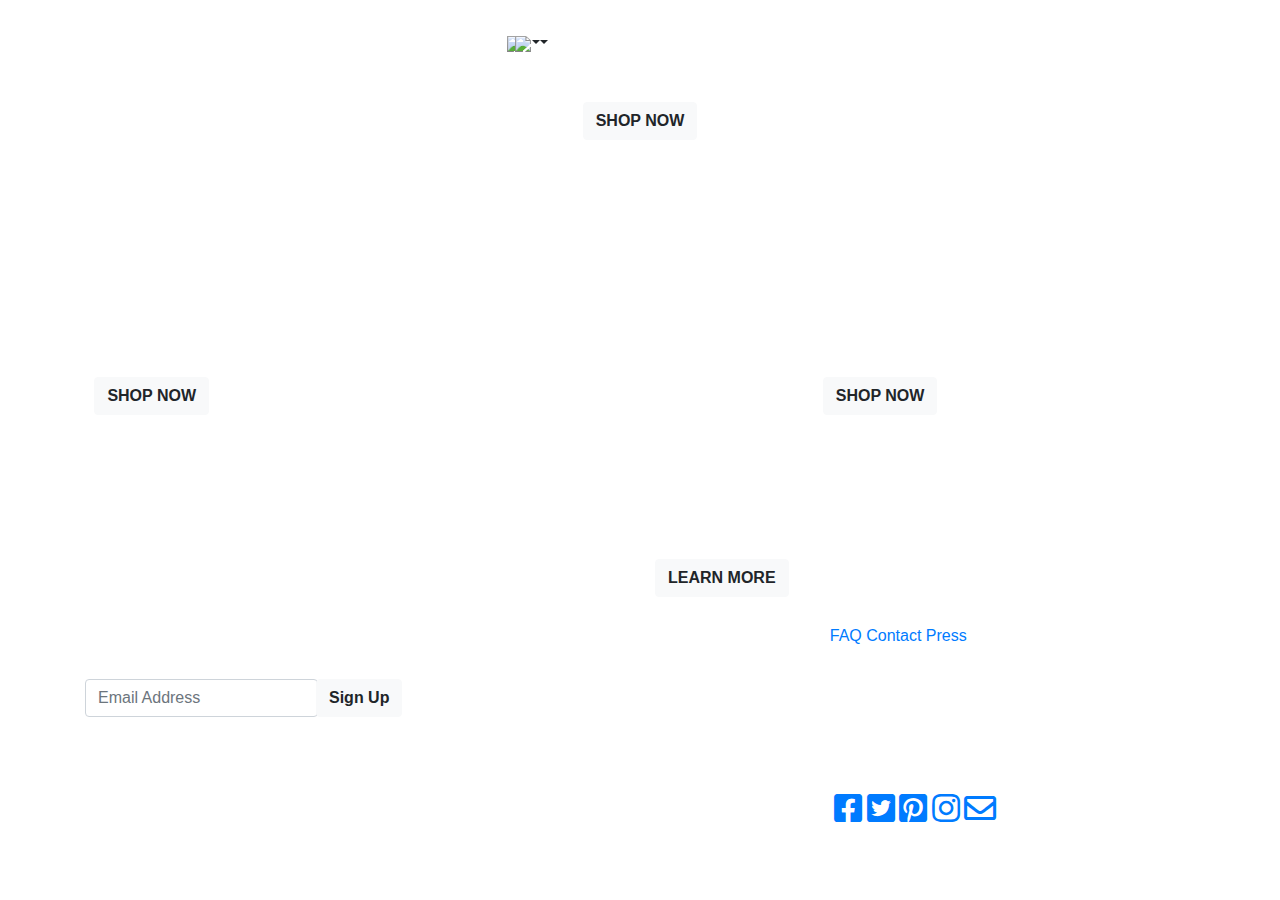
==== index.html @ 6a6752fd "More fixes" ====
<!DOCTYPE html>
<html lang="en">

<head>
  <meta charset="UTF-8">
  <meta name="viewport" content="width=device-width, initial-scale=1.0">
  <meta http-equiv="X-UA-Compatible" content="ie=edge">
  <title>Document</title>
  <link rel="stylesheet" href="https://stackpath.bootstrapcdn.com/bootstrap/4.4.1/css/bootstrap.min.css"
    integrity="sha384-Vkoo8x4CGsO3+Hhxv8T/Q5PaXtkKtu6ug5TOeNV6gBiFeWPGFN9MuhOf23Q9Ifjh" crossorigin="anonymous">
  <script src="https://code.jquery.com/jquery-3.3.1.slim.min.js"
    integrity="sha384-q8i/X+965DzO0rT7abK41JStQIAqVgRVzpbzo5smXKp4YfRvH+8abtTE1Pi6jizo"
    crossorigin="anonymous"></script>
  <script src="https://cdnjs.cloudflare.com/ajax/libs/popper.js/1.14.3/umd/popper.min.js"
    integrity="sha384-ZMP7rVo3mIykV+2+9J3UJ46jBk0WLaUAdn689aCwoqbBJiSnjAK/l8WvCWPIPm49"
    crossorigin="anonymous"></script>
  <script src="https://stackpath.bootstrapcdn.com/bootstrap/4.1.3/js/bootstrap.min.js"
    integrity="sha384-ChfqqxuZUCnJSK3+MXmPNIyE6ZbWh2IMqE241rYiqJxyMiZ6OW/JmZQ5stwEULTy"
    crossorigin="anonymous"></script>
  <link rel="stylesheet" href="burak/css/style.css">
  <link rel="stylesheet" href="burak/css/smart.css">
  <link href="https://fonts.googleapis.com/css?family=Libre+Barcode+39|Wallpoet&display=swap" rel="stylesheet">
  <link rel="stylesheet" href="https://pro.fontawesome.com/releases/v5.11.2/css/all.css">
</head>

<body>
  <header>
    <div id="head">
      <nav class="navbar navbar-expand-sm fixed-top navbar-dark p-4">
        <a id="abbu-ka" class="navbar-brand font-weight-bold ml-4" href="#"><img id="logo" width="50%"
            src="./burak/img/logo.png" alt=""></a>
        <button style="margin-top: 0;" class="navbar-toggler d-lg-none" type="button" data-toggle="collapse"
          data-target="#collapsibleNavId" aria-controls="collapsibleNavId" aria-expanded="false"
          aria-label="Toggle navigation">
          <span class="navbar-toggler-icon"></span>
        </button>
        <div class="collapse navbar-collapse" id="collapsibleNavId">
          <ul id="navUl" class="navbar-nav mt-lg-0">
            <li class="nav-item dropdown">
              <a class="noArrow nav-link homeText" href="#" id="dropdownId" aria-haspopup="true"
                aria-expanded="false">HOME</a>

            </li>
            <li class="nav-item">
              <a id="ourStorynav" class="noArrow homeText nav-link dropdown-toggle" href="adlogi/story.html" id="dropdownId"
                data-toggle="dropdown" aria-haspopup="true" aria-expanded="false">OUR STORY</a>
            </li>
            <li class="nav-item">
              <a class="nav-link homeText" href="adlogi/bennu.html">BENNU <span class="sr-only">(current)</span></a>
            </li>
            <li class="nav-item">
              <a class="nav-link homeText" id="productText" href="loubana/product.html">PRODUCTS <span class="sr-only">(current)</span></a>
            </li>
            <li class="nav-item">
              <a class="nav-link homeText" href="./login/index.html">LOGIN</a>
            </li>
            <li class="nav-item" style="width: 1.5%;">
              <div class="dropdown">
                      <button class="btn btn-default dropdown-toggle" type="button" id="menu1" data-toggle="dropdown">
                       <img id="searchB" width="450%" src="burak/img/output-onlinepngtools (1).png">
                         <span class="caret"></span>
                      </button>
                      <ul class="dropdown-menu bar" role="menu" aria-labelledby="menu1">
                        <li role="presentation"><p id="searchText" class="text-dark display-4">Search</p>
                            <a role="menuitem" tabindex="-1" href="./contact/index.html"><form class="form-inline my-2 my-lg-0">
                                 <div id="searchDiv">

                                
                          <input id="searchForm" class="form-control mr-sm-2" type="text" placeholder="Search">
                              <button id="searchButton" class="btn btn-outline-secondary bg-secondary my-2 my-sm-0 text-dark font-weight-bold" type="submit">Search</button>
                           </div></form></a></li>
                        </ul>
                    </div>
        </li>
            <li class="nav-item" style="width: 1.5%;">
              <div class="dropdown">
                <button class="btn btn-default dropdown-toggle" type="button" id="menu2" data-toggle="dropdown">
                  <img width="450%" src="./burak/img/output-onlinepngtools.jpg">
                </button>
                <ul class="dropdown-menu bar" role="menu" aria-labelledby="menu1"
                  style="margin-top: 0px; border-top-width: 0px;">
                  <div id="cartMenu">
                    <p id="cartText">CART</p>
                    <p id="numProducts">0 products in your cart</p>
                    <div id="special">
                      <div class="form-group">
                        <label for=""></label>
                        <textarea style="background-color: gainsboro;" placeholder="Special instructions for seller."
                          style="height: 100%;" class="form-control" name="" id=""
                          rows="10">Special instructions, notes, or shipping account information.</textarea>
                      </div>
                    </div>

                    <p>Total: <span id="dolars">$0.00</span> </p>
                    <p id="shipping">Shipping & taxes calculated at checkout</p>
                  </div>
                  <button type="button" class="cartButton btn btn-dark">EDIT CART</button>
                  <button type="button" class="cartButton btn btn-warning">CHECKOUT</button>
                </ul>
              </div>
            </li>
          </ul>

        </div>
      </nav>
    </div>
    <section class="masthead">
      <div class="container text-center h-100">
        <div class="col-md-12">
          <h2 id="join-b" class="text-white font-weight-lighter ">JOIN US FOR</h2>
          <h1 id="eternal-b" class="text-white font-weight-bold ">ETERNAL&nbsp;JOURNEY</h1>
          <button type="button" class="btn btn-light font-weight-bold shop-btn-head">SHOP NOW</button>
        </div>
      </div>
    </section>
  </header>
  <!-- <h1 id="join" class="text-white text-center">JOIN US FOR <br> <span id="eternal"> ETERNAL JOURNEY</span><br><button type="button" class="btn pl-4 pr-4 btn-secondary">SHOP NOW</button></h1> -->

  <div class="sticky-top hidden-spacer"> </div>
  <main id="home-main-b">

    <section id="our-mission">
      <div class="">
        <div class="row">
          <div id="mis-tex" class="col-md-6 mis-tex-smart mis-tex-desk">
            <h1 class="text-white font-weight-bold">OUR MISSION</h1>
            <p class="text-white">Every person has right to be immortal. Since Bennu was discovered
              with speciality of renew body cells,
              Abbuloka, has mission to brings Bennu rocks to the world.
            </p>
          </div>
          <div class="col-md-6">
            <img class="img-fluid mis-img" src="./burak/img/22bennuasteroid.jpg" alt="">
          </div>
        </div>
      </div>
    </section>

    <!--------------Raw / Processed-------------->

    <section id="raw-process">
      <div class="px-0 mx-0">
        <div class="row ">
          <div class="col-md-6 ">
            <div class="row" id="box-search">
              <div class="block-smart-b left_bar thumbnail text-center" aria-haspopup="true">
                <img id="raw-img" class="img-fluid " src="./burak/img/22032019_bennu1.jpg" alt="">
                <div id="raw-col-b" class="center-text-smart caption center-text-desk caption-desk caption-rev">
                  <h1 class="text-white font-weight-bold">RAW</h1>
                  <h4 class="text-white font-weight-bold font-italic">Untouced pieces
                    from Benno</h4>
                  <button type="button" class="btn btn-light font-weight-bold shop-btn-smart shop-btn-desk">SHOP
                    NOW</button>
                </div>
              </div>
            </div>
          </div>

          <div class="col-md-6 ">
            <div class="row" id="box-search">
              <div class="block-smart-b left_bar thumbnail text-center" aria-haspopup="true">
                <img id="processed-img" class="img-fluid" src="./burak/img/22HTB1NQEcKVXXXXXIXXXXq6xXFXXXz.jpg" alt="">
                <div id="process-col-b" class="center-text-smart caption-p  caption-p-desk caption-rev">
                  <h1 class="text-white font-weight-bold">PROCESSED</h1>
                  <h4 class="text-white font-weight-bold font-italic">Carefully
                    processed by craftsmen for you.</h4>
                  <button type="button" class="btn btn-light font-weight-bold shop-btn-smart shop-btn-desk">SHOP
                    NOW</button>
                </div>
              </div>
            </div>
          </div>
        </div>
      </div>

    </section>

    <!--------------Our Story-------------->

    <section id="our-story">
      <div class="">

        <div class="row">
          <div class="row">
            <div class="col-md-6 block-smart-b">
              <img class=" sto-img-smart sto-img img-fluid" src="./burak/img/22gettyimages-523367172-1568809023.jpg" alt="">
            </div>
            <div id="sto-tex" class="col-md-6 block-smart-b sto-tex-smart sto-tex-desk">
              <h1 class="text-white font-weight-bold">OUR STORY</h1>
              <p class="text-white">There is a mysterious carbonaceous asteroid in the Apollo group
                discovered by the LINEAR Project on 11 September 1999. It is named after the Bennu, the ancient Egyptian
                mythological bird associated with the Sun, creation, and rebirth.
              </p>
              <button type="button" class="btn btn-light font-weight-bold shop-btn-smart shop-btn-desk">LEARN
                MORE</button>
            </div>
          </div>
        </div>
    </section>
  </main>
  <!--------------Footer-------------->

  <footer>
    <div class="container ">
      <div class="row">
        <div class="col-lg-6 footer-left" style="margin-left: 0;">
          <h3 class="text-white font-weight-bold">Subscribe To Our
            Newsletter</h3>
          <p class="text-white">Stay up to date with our latest offers!</p>
          <form>
            <div class="form-row align-items-center">
              <div class="col-auto newsletter-smart-align">
                <input id="newsletter-input" type="text" class="form-control " id="inlineFormInput"
                  placeholder="Email Address">
              </div>
              <div class="col-auto newsletter-smart-align">
                <button style="margin-left: -12px;" id="signup-btn-smart" type="submit" class="btn btn-light font-weight-bold">Sign Up</button>
              </div>
            </div>
          </form>
          <p class="text-white footer-desk-question">Questions? Please write us at:
            info@abbuloka.com</p>
          
        </div>
        <div class="col-lg-6 footer-smart-align footer-right" style="padding-left: 140px;">
          <div class="info-text">
            <h6 class="text-white font-weight-bold">INFO</h6>
            <ul class="footer-r-a" style="padding-left: 12%;">
              <a href="#">
                <li class="d-inline-block">FAQ</li>
              </a>
              <a href="contact/index.html">
                <li class="d-inline-block">Contact</li>
              </a>
              <a href="#">
                <li class="d-inline-block">Press</li>
              </a>
            </ul>
          </div>
          </div>
          <div class="container">
            <div class="row">
              <div class="col-md-6">
                <h6 id="copyright" class="text-white">Copyright © 2020, ABBULOKA</h6>
              </div>
              <div id="soc-med" class="col-md-6" style="padding-left: 145px">
                  <h6 class="text-white font-weight-bold" style="margin-top: 2%;">STAY IN TOUCH</h6>
                  <ul class="footer-r-a" style="padding-left: 12%;">
                    <a href="https://www.facebook.com/">
                      <li class="d-inline-block"><i class="fab fa-facebook-square fa-2x"></i></li>
                    </a>
                    <a href="https://twitter.com/">
                      <li class="d-inline-block"><i class="fab fa-twitter-square fa-2x"></i></li>
                    </a>
                    <a href="https://tr.pinterest.com/">
                      <li class="d-inline-block"><i class="fab fa-pinterest-square fa-2x"></i></li>
                    </a>
                    <a href="https://www.instagram.com/">
                      <li class="d-inline-block"><i class="fab fa-instagram fa-2x"></i></li>
                    </a>
                    <a href="https://www.linkedin.com/feed/">
                      <li class="d-inline-block"><i class="far fa-envelope fa-2x"></i></li>
                    </a>
                  </ul>
              </div>
              
            </div>
          </div>
          
        </div>
      </div>
    </div>
  </footer>
</body>

</html>
</body>

</html>
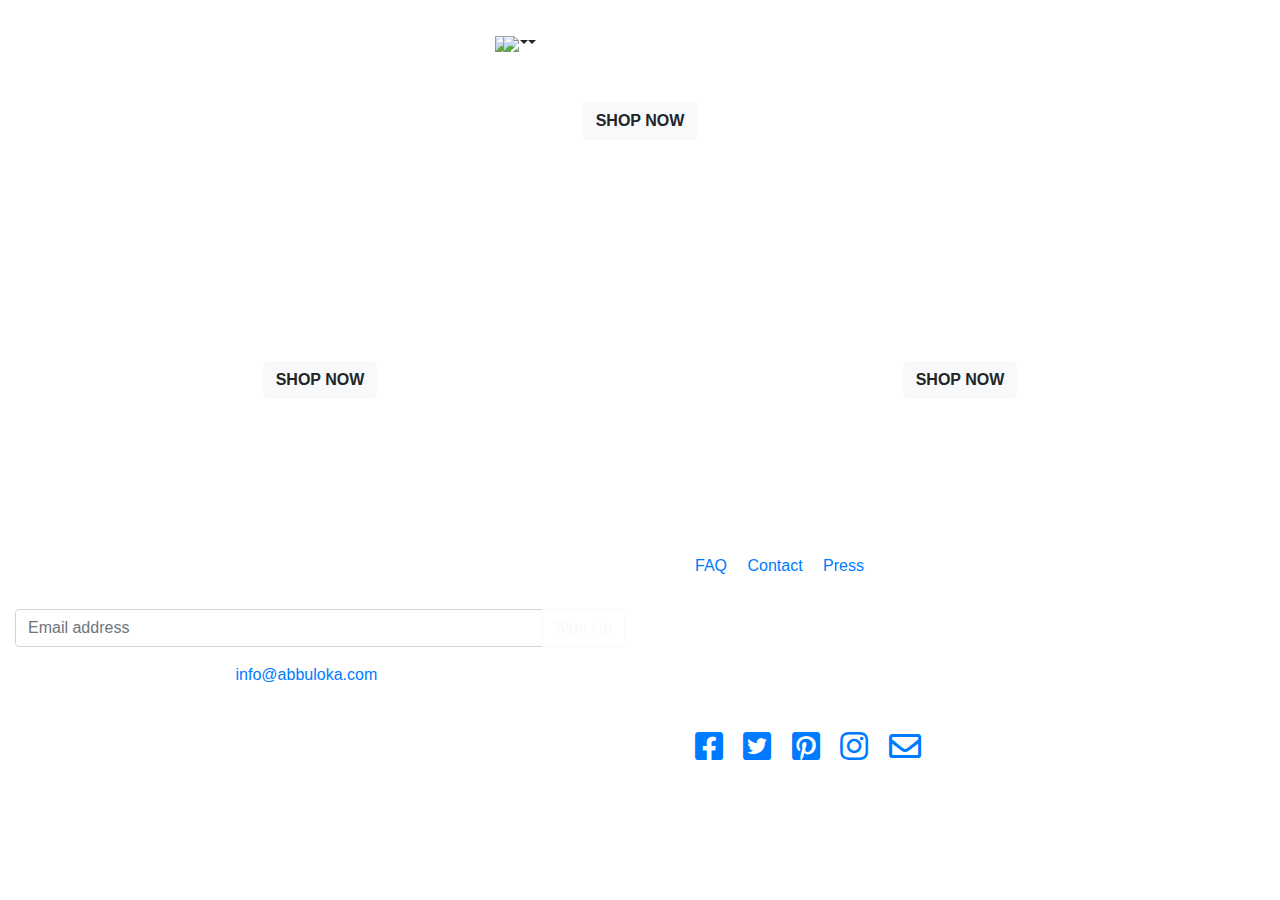
==== commit 8b458cd7: "Merge branch 'master' of github.com:bsurmen/abbulokapremium" ====
--- a/index.html
+++ b/index.html
@@ -5,7 +5,7 @@
   <meta charset="UTF-8">
   <meta name="viewport" content="width=device-width, initial-scale=1.0">
   <meta http-equiv="X-UA-Compatible" content="ie=edge">
-  <title>Document</title>
+  <title>Abbuloka | Home</title>
   <link rel="stylesheet" href="https://stackpath.bootstrapcdn.com/bootstrap/4.4.1/css/bootstrap.min.css"
     integrity="sha384-Vkoo8x4CGsO3+Hhxv8T/Q5PaXtkKtu6ug5TOeNV6gBiFeWPGFN9MuhOf23Q9Ifjh" crossorigin="anonymous">
   <script src="https://code.jquery.com/jquery-3.3.1.slim.min.js"
@@ -17,120 +17,127 @@
   <script src="https://stackpath.bootstrapcdn.com/bootstrap/4.1.3/js/bootstrap.min.js"
     integrity="sha384-ChfqqxuZUCnJSK3+MXmPNIyE6ZbWh2IMqE241rYiqJxyMiZ6OW/JmZQ5stwEULTy"
     crossorigin="anonymous"></script>
-  <link rel="stylesheet" href="burak/css/style.css">
-  <link rel="stylesheet" href="burak/css/smart.css">
+  <link rel="stylesheet" href="css/index.css">
   <link href="https://fonts.googleapis.com/css?family=Libre+Barcode+39|Wallpoet&display=swap" rel="stylesheet">
   <link rel="stylesheet" href="https://pro.fontawesome.com/releases/v5.11.2/css/all.css">
 </head>
 
 <body>
   <header>
-    <div id="head">
-      <nav class="navbar navbar-expand-sm fixed-top navbar-dark p-4">
-        <a id="abbu-ka" class="navbar-brand font-weight-bold ml-4" href="#"><img id="logo" width="50%"
-            src="./burak/img/logo.png" alt=""></a>
-        <button style="margin-top: 0;" class="navbar-toggler d-lg-none" type="button" data-toggle="collapse"
-          data-target="#collapsibleNavId" aria-controls="collapsibleNavId" aria-expanded="false"
-          aria-label="Toggle navigation">
-          <span class="navbar-toggler-icon"></span>
-        </button>
-        <div class="collapse navbar-collapse" id="collapsibleNavId">
-          <ul id="navUl" class="navbar-nav mt-lg-0">
-            <li class="nav-item dropdown">
-              <a class="noArrow nav-link homeText" href="#" id="dropdownId" aria-haspopup="true"
-                aria-expanded="false">HOME</a>
-
-            </li>
-            <li class="nav-item">
-              <a id="ourStorynav" class="noArrow homeText nav-link dropdown-toggle" href="adlogi/story.html" id="dropdownId"
-                data-toggle="dropdown" aria-haspopup="true" aria-expanded="false">OUR STORY</a>
-            </li>
-            <li class="nav-item">
-              <a class="nav-link homeText" href="adlogi/bennu.html">BENNU <span class="sr-only">(current)</span></a>
-            </li>
-            <li class="nav-item">
-              <a class="nav-link homeText" id="productText" href="loubana/product.html">PRODUCTS <span class="sr-only">(current)</span></a>
-            </li>
-            <li class="nav-item">
-              <a class="nav-link homeText" href="./login/index.html">LOGIN</a>
-            </li>
-            <li class="nav-item" style="width: 1.5%;">
-              <div class="dropdown">
-                      <button class="btn btn-default dropdown-toggle" type="button" id="menu1" data-toggle="dropdown">
-                       <img id="searchB" width="450%" src="burak/img/output-onlinepngtools (1).png">
-                         <span class="caret"></span>
-                      </button>
-                      <ul class="dropdown-menu bar" role="menu" aria-labelledby="menu1">
-                        <li role="presentation"><p id="searchText" class="text-dark display-4">Search</p>
-                            <a role="menuitem" tabindex="-1" href="./contact/index.html"><form class="form-inline my-2 my-lg-0">
-                                 <div id="searchDiv">
-
-                                
-                          <input id="searchForm" class="form-control mr-sm-2" type="text" placeholder="Search">
-                              <button id="searchButton" class="btn btn-outline-secondary bg-secondary my-2 my-sm-0 text-dark font-weight-bold" type="submit">Search</button>
-                           </div></form></a></li>
-                        </ul>
-                    </div>
-        </li>
-            <li class="nav-item" style="width: 1.5%;">
-              <div class="dropdown">
-                <button class="btn btn-default dropdown-toggle" type="button" id="menu2" data-toggle="dropdown">
-                  <img width="450%" src="./burak/img/output-onlinepngtools.jpg">
-                </button>
-                <ul class="dropdown-menu bar" role="menu" aria-labelledby="menu1"
-                  style="margin-top: 0px; border-top-width: 0px;">
-                  <div id="cartMenu">
-                    <p id="cartText">CART</p>
-                    <p id="numProducts">0 products in your cart</p>
-                    <div id="special">
-                      <div class="form-group">
-                        <label for=""></label>
-                        <textarea style="background-color: gainsboro;" placeholder="Special instructions for seller."
-                          style="height: 100%;" class="form-control" name="" id=""
-                          rows="10">Special instructions, notes, or shipping account information.</textarea>
+    <div class="bg-img">
+      <div id="head">
+        <nav id="nav-head">
+          <div class="navbar navbar-expand-lg fixed-top  navbar-dark p-4">
+            <a id="abbu-ka" class="navbar-brand font-weight-bold ml-4" href="index.html"><img id="logo" width="50%"
+                src="img/logo_index.png" alt=""></a>
+            <button style="margin-top: 0;" class="navbar-toggler d-lg-none" type="button" data-toggle="collapse"
+              data-target="#collapsibleNavId" aria-controls="collapsibleNavId" aria-expanded="false"
+              aria-label="Toggle navigation">
+              <span class="navbar-toggler-icon"></span>
+            </button>
+            <div class="collapse navbar-collapse" id="collapsibleNavId">
+              <ul id="navUl" class="navbar-nav mt-lg-0">
+                <li class="nav-item dropdown">
+                  <a class="noArrow nav-link homeText" href="index.html" id="dropdownId" aria-haspopup="true"
+                    aria-expanded="false">HOME</a>
+                </li>
+                <li class="nav-item">
+                  <a class="nav-link homeText" href="story.html">OUR STORY <span class="sr-only">(current)</span></a>
+                </li>
+                <li class="nav-item">
+                  <a class="nav-link homeText" href="bennu.html">BENNU <span class="sr-only">(current)</span></a>
+                </li>
+                <li class="nav-item">
+                  <a class="nav-link homeText" id="productText" href="product.html">PRODUCTS <span
+                      class="sr-only">(current)</span></a>
+                </li>
+                <li class="nav-item">
+                  <a class="nav-link homeText" href="./login/index.html">LOGIN</a>
+                </li>
+                <li class="nav-item" style="width: 1.5%;">
+                  <div class="dropdown">
+                    <button class="btn btn-default dropdown-toggle" type="button" id="menu1" data-toggle="dropdown">
+                      <img id="searchB" width="450%" src="img/search_icon.png">
+                      <span class="caret"></span>
+                    </button>
+                    <ul class="dropdown-menu bar" role="menu" aria-labelledby="menu1">
+                      <li role="presentation">
+                        <p id="searchText" class="text-dark display-4">Search</p>
+                        <a role="menuitem" tabindex="-1" href="./contact/index.html">
+                          <form class="form-inline my-2 my-lg-0">
+                            <div id="searchDiv">
+
+
+                              <input id="searchForm" class="form-control mr-sm-2" type="text" placeholder="Search">
+                              <button id="searchButton"
+                                class="btn btn-outline-secondary bg-secondary my-2 my-sm-0 text-dark font-weight-bold"
+                                type="submit">Search</button>
+                            </div>
+                          </form>
+                        </a>
+                      </li>
+                    </ul>
+                  </div>
+                </li>
+                <li class="nav-item" style="width: 1.5%;">
+                  <div class="dropdown">
+                    <button class="btn btn-default dropdown-toggle" type="button" id="menu2" data-toggle="dropdown">
+                      <img width="450%" src="img/shopping_icon.jpg">
+                    </button>
+                    <ul class="dropdown-menu bar" role="menu" aria-labelledby="menu1"
+                      style="margin-top: 0px; border-top-width: 0px;">
+                      <div id="cartMenu">
+                        <p id="cartText">CART</p>
+                        <p id="numProducts">0 products in your cart</p>
+                        <div id="special">
+                          <div class="form-group">
+                            <label for=""></label>
+                            <textarea style="background-color: gainsboro;"
+                              placeholder="Special instructions for seller." style="height: 100%;" class="form-control"
+                              name="" id=""
+                              rows="10">Special instructions, notes, or shipping account information.</textarea>
+                          </div>
+                        </div>
+
+                        <p>Total: <span id="dolars">$0.00</span> </p>
+                        <p id="shipping">Shipping & taxes calculated at checkout</p>
                       </div>
-                    </div>
-
-                    <p>Total: <span id="dolars">$0.00</span> </p>
-                    <p id="shipping">Shipping & taxes calculated at checkout</p>
+                      <button type="button" class="cartButton btn btn-dark">EDIT CART</button>
+                      <button type="button" class="cartButton btn btn-warning">CHECKOUT</button>
+                    </ul>
                   </div>
-                  <button type="button" class="cartButton btn btn-dark">EDIT CART</button>
-                  <button type="button" class="cartButton btn btn-warning">CHECKOUT</button>
-                </ul>
-              </div>
-            </li>
-          </ul>
-
-        </div>
-      </nav>
-    </div>
-    <section class="masthead">
-      <div class="container text-center h-100">
-        <div class="col-md-12">
-          <h2 id="join-b" class="text-white font-weight-lighter ">JOIN US FOR</h2>
-          <h1 id="eternal-b" class="text-white font-weight-bold ">ETERNAL&nbsp;JOURNEY</h1>
+                </li>
+              </ul>
+            </div>
+          </div>
+        </nav>
+      </div>
+      <!---------Burak--------->
+      <!-----------------Header Gif------------------->
+      <section>
+        <div id="header-text" class="text-center text-white">
+          <h2 class="font-weight-light">JOIN US FOR</h2>
+          <h1 class="font-weight-bold">ETERNAL&nbsp;JOURNAY</h1>
           <button type="button" class="btn btn-light font-weight-bold shop-btn-head">SHOP NOW</button>
         </div>
-      </div>
-    </section>
+      </section>
+    </div>
   </header>
-  <!-- <h1 id="join" class="text-white text-center">JOIN US FOR <br> <span id="eternal"> ETERNAL JOURNEY</span><br><button type="button" class="btn pl-4 pr-4 btn-secondary">SHOP NOW</button></h1> -->
-
   <div class="sticky-top hidden-spacer"> </div>
-  <main id="home-main-b">
-
-    <section id="our-mission">
-      <div class="">
-        <div class="row">
-          <div id="mis-tex" class="col-md-6 mis-tex-smart mis-tex-desk">
+  <!--------------Our Mission-------------->
+  <main>
+    <section>
+      <div id="mission" class="container-fluid">
+        <div class="row thumbnail1">
+          <div class="col-md-6 d-flex flex-column justify-content-center caption1 mis-tex">
             <h1 class="text-white font-weight-bold">OUR MISSION</h1>
-            <p class="text-white">Every person has right to be immortal. Since Bennu was discovered
+            <p class="text-white  mb-0">Every person has right to be immortal. Since Bennu was discovered
               with speciality of renew body cells,
               Abbuloka, has mission to brings Bennu rocks to the world.
             </p>
           </div>
-          <div class="col-md-6">
-            <img class="img-fluid mis-img" src="./burak/img/22bennuasteroid.jpg" alt="">
+          <div class="col-md-6 px-0">
+            <img class="img-fluid " src="img/mission_img.jpg" alt="">
           </div>
         </div>
       </div>
@@ -138,139 +145,127 @@
 
     <!--------------Raw / Processed-------------->
 
-    <section id="raw-process">
-      <div class="px-0 mx-0">
-        <div class="row ">
-          <div class="col-md-6 ">
-            <div class="row" id="box-search">
-              <div class="block-smart-b left_bar thumbnail text-center" aria-haspopup="true">
-                <img id="raw-img" class="img-fluid " src="./burak/img/22032019_bennu1.jpg" alt="">
-                <div id="raw-col-b" class="center-text-smart caption center-text-desk caption-desk caption-rev">
-                  <h1 class="text-white font-weight-bold">RAW</h1>
-                  <h4 class="text-white font-weight-bold font-italic">Untouced pieces
-                    from Benno</h4>
-                  <button type="button" class="btn btn-light font-weight-bold shop-btn-smart shop-btn-desk">SHOP
-                    NOW</button>
-                </div>
-              </div>
+    <section>
+      <div id="raw-process" class="container-fluid">
+        <div class="row">
+          <div id="raw" class="col-md-6 px-0">
+            <img class="img-fluid mx-0 px-0" src="img/raw_img.jpg" alt="">
+            <div class="text-center caption2 mx-0 px-0">
+              <h1 class="text-white font-weight-bold">RAW</h1>
+              <h4 class="text-white font-weight-bold font-italic">Untouced pieces
+                from Benno</h4>
+              <button type="button" class="btn btn-light font-weight-bold shop-btn-smart ">SHOP
+                NOW</button>
             </div>
           </div>
-
-          <div class="col-md-6 ">
-            <div class="row" id="box-search">
-              <div class="block-smart-b left_bar thumbnail text-center" aria-haspopup="true">
-                <img id="processed-img" class="img-fluid" src="./burak/img/22HTB1NQEcKVXXXXXIXXXXq6xXFXXXz.jpg" alt="">
-                <div id="process-col-b" class="center-text-smart caption-p  caption-p-desk caption-rev">
-                  <h1 class="text-white font-weight-bold">PROCESSED</h1>
-                  <h4 class="text-white font-weight-bold font-italic">Carefully
-                    processed by craftsmen for you.</h4>
-                  <button type="button" class="btn btn-light font-weight-bold shop-btn-smart shop-btn-desk">SHOP
-                    NOW</button>
-                </div>
-              </div>
+          <div class="col-md-6 px-0">
+            <img class="img-fluid" src="img/processed_img.jpg" alt="">
+            <div class="text-center caption2">
+              <h1 class="text-white font-weight-bold">PROCESSED</h1>
+              <h4 class="text-white font-weight-bold font-italic">Carefully
+                processed by craftsmen for you.</h4>
+              <button type="button" class="btn btn-light font-weight-bold shop-btn-smart shop-btn-desk">SHOP
+                NOW</button>
             </div>
           </div>
         </div>
       </div>
-
     </section>
 
     <!--------------Our Story-------------->
-
-    <section id="our-story">
-      <div class="">
-
-        <div class="row">
-          <div class="row">
-            <div class="col-md-6 block-smart-b">
-              <img class=" sto-img-smart sto-img img-fluid" src="./burak/img/22gettyimages-523367172-1568809023.jpg" alt="">
-            </div>
-            <div id="sto-tex" class="col-md-6 block-smart-b sto-tex-smart sto-tex-desk">
-              <h1 class="text-white font-weight-bold">OUR STORY</h1>
-              <p class="text-white">There is a mysterious carbonaceous asteroid in the Apollo group
-                discovered by the LINEAR Project on 11 September 1999. It is named after the Bennu, the ancient Egyptian
-                mythological bird associated with the Sun, creation, and rebirth.
-              </p>
-              <button type="button" class="btn btn-light font-weight-bold shop-btn-smart shop-btn-desk">LEARN
-                MORE</button>
-            </div>
-          </div>
-        </div>
+    <section>
+      <div id="story" class="container-fluid">
+        <div class="row thumbnail1">
+          <div class="col-md-6 px-0 mx-0 order-md-1 order-2">
+            <img class="img-fluid" style="width:100%" src="img/story_img.jpg" alt="">
+          </div>
+          <div class="col-md-6 d-flex flex-column justify-content-center order-md-2 order-1 caption1 mis-tex">
+            <h1 class="text-white font-weight-bold">OUR STORY</h1>
+            <p class="text-white  mb-0">There is a mysterious carbonaceous asteroid in the Apollo group
+              discovered by the LINEAR Project on 11 September 1999. It is named after the Bennu, the ancient
+              Egyptian
+              mythological bird associated with the Sun, creation, and rebirth.
+            </p>
+          </div>
+        </div>
+      </div>
     </section>
   </main>
   <!--------------Footer-------------->
 
   <footer>
-    <div class="container ">
+    <div class="container-fluid">
       <div class="row">
-        <div class="col-lg-6 footer-left" style="margin-left: 0;">
-          <h3 class="text-white font-weight-bold">Subscribe To Our
-            Newsletter</h3>
-          <p class="text-white">Stay up to date with our latest offers!</p>
-          <form>
-            <div class="form-row align-items-center">
-              <div class="col-auto newsletter-smart-align">
-                <input id="newsletter-input" type="text" class="form-control " id="inlineFormInput"
-                  placeholder="Email Address">
+        <div class="col-md-6 ">
+          <div class="footerRightAlign">
+            <h3 class="text-white font-weight-bold">Subscribe To Our
+              Newsletter</h3>
+            <p class="text-white">Stay up to date with our latest offers!</p>
+            <form>
+              <div class="input-group mb-3">
+                <input type="text" class="form-control" placeholder="Email address" aria-label="Email address" aria-describedby="basic-addon2">
+                <div class="input-group-append">
+                  <button class="btn btn-outline-light" type="button">Sign Up</button>
+                </div>
               </div>
-              <div class="col-auto newsletter-smart-align">
-                <button style="margin-left: -12px;" id="signup-btn-smart" type="submit" class="btn btn-light font-weight-bold">Sign Up</button>
-              </div>
-            </div>
-          </form>
-          <p class="text-white footer-desk-question">Questions? Please write us at:
-            info@abbuloka.com</p>
-          
-        </div>
-        <div class="col-lg-6 footer-smart-align footer-right" style="padding-left: 140px;">
-          <div class="info-text">
+            </form>
+            <p class="text-white">Questions? Please write us at: <a href="mailto:info@abbuloka.com">info@abbuloka.com</a></p>
+          </div>
+        </div>
+        <div class="col-md-6">
+          <div id="info" class="footerRightAlign">
             <h6 class="text-white font-weight-bold">INFO</h6>
-            <ul class="footer-r-a" style="padding-left: 12%;">
+            <ul class="foot-to-left">
               <a href="#">
-                <li class="d-inline-block">FAQ</li>
-              </a>
-              <a href="contact/index.html">
-                <li class="d-inline-block">Contact</li>
+                <li class="d-inline-block mr-3">FAQ</li>
+              </a>
+              <a href="contact.html">
+                <li class="d-inline-block mr-3">Contact</li>
               </a>
               <a href="#">
                 <li class="d-inline-block">Press</li>
               </a>
             </ul>
           </div>
-          </div>
-          <div class="container">
-            <div class="row">
-              <div class="col-md-6">
-                <h6 id="copyright" class="text-white">Copyright © 2020, ABBULOKA</h6>
-              </div>
-              <div id="soc-med" class="col-md-6" style="padding-left: 145px">
-                  <h6 class="text-white font-weight-bold" style="margin-top: 2%;">STAY IN TOUCH</h6>
-                  <ul class="footer-r-a" style="padding-left: 12%;">
-                    <a href="https://www.facebook.com/">
-                      <li class="d-inline-block"><i class="fab fa-facebook-square fa-2x"></i></li>
-                    </a>
-                    <a href="https://twitter.com/">
-                      <li class="d-inline-block"><i class="fab fa-twitter-square fa-2x"></i></li>
-                    </a>
-                    <a href="https://tr.pinterest.com/">
-                      <li class="d-inline-block"><i class="fab fa-pinterest-square fa-2x"></i></li>
-                    </a>
-                    <a href="https://www.instagram.com/">
-                      <li class="d-inline-block"><i class="fab fa-instagram fa-2x"></i></li>
-                    </a>
-                    <a href="https://www.linkedin.com/feed/">
-                      <li class="d-inline-block"><i class="far fa-envelope fa-2x"></i></li>
-                    </a>
-                  </ul>
-              </div>
-              
-            </div>
-          </div>
-          
-        </div>
-      </div>
+        </div>
+      </div>
+    </div>
+    </div>
+    <div class="container-fluid">
+      <div class="row align-items-end">
+        <div class="col-md-6 ">
+          <div class="footerRightAlign">
+            <h6 id="copyright" class="text-white mb-3">Copyright © 2020, ABBULOKA</h6>
+          </div>
+        </div>
+        <div class="col-md-6 mb-3 ">
+          <div id="stayIn" class="footerRightAlign">
+            <h6 class="text-white font-weight-bold">STAY IN TOUCH</h6>
+            <ul class="foot-to-left">
+              <a href="https://www.facebook.com/">
+                <li class="d-inline-block mr-3"><i class="fab fa-facebook-square fa-2x"></i></li>
+              </a>
+              <a href="https://twitter.com/">
+                <li class="d-inline-block mr-3"><i class="fab fa-twitter-square fa-2x"></i></li>
+              </a>
+              <a href="https://tr.pinterest.com/">
+                <li class="d-inline-block mr-3"><i class="fab fa-pinterest-square fa-2x"></i></li>
+              </a>
+              <a href="https://www.instagram.com/">
+                <li class="d-inline-block mr-3"><i class="fab fa-instagram fa-2x"></i></li>
+              </a>
+              <a href="https://www.linkedin.com/feed/">
+                <li class="d-inline-block"><i class="far fa-envelope fa-2x"></i></li>
+              </a>
+            </ul>
+          </div>
+        </div>
+      </div>
+    </div>
+    </div>
     </div>
   </footer>
+
 </body>
 
 </html>
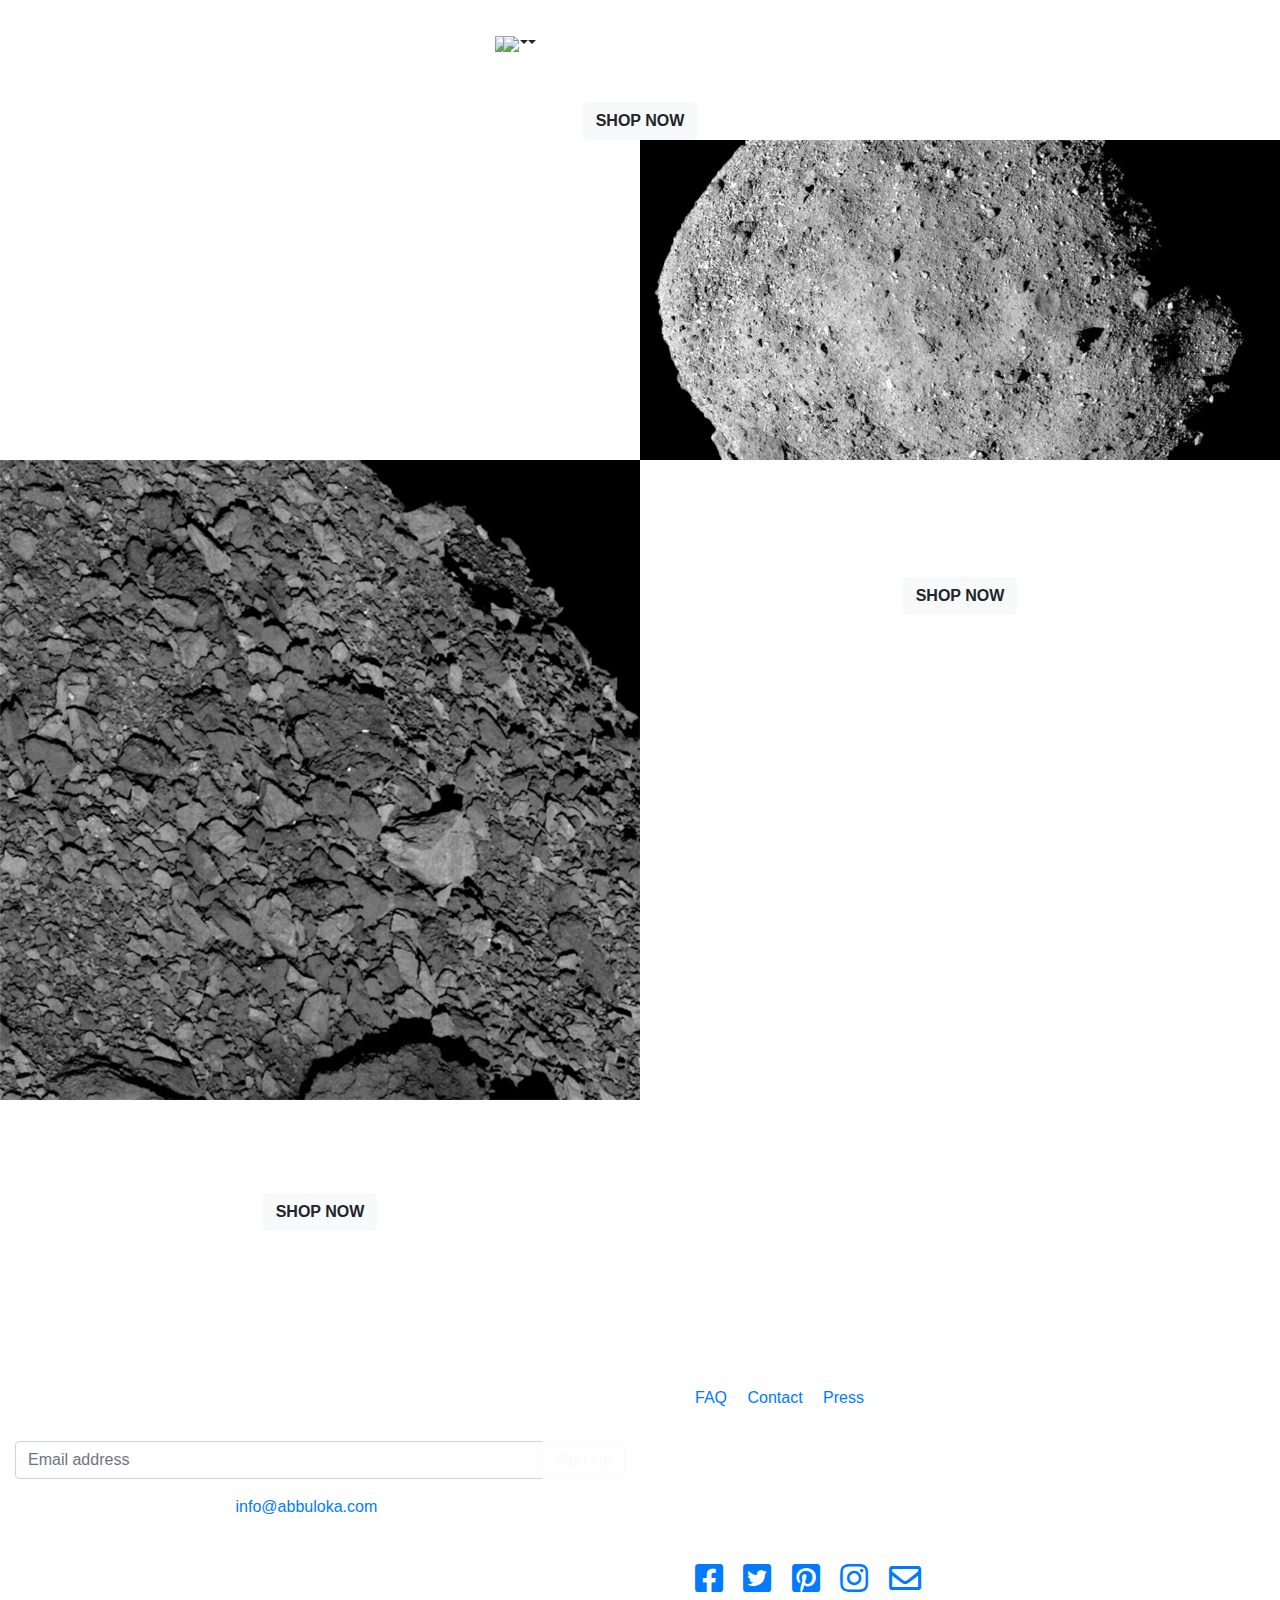
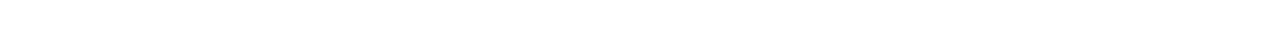
==== commit b44a21fd: "Added github link" ====
--- a/index.html
+++ b/index.html
@@ -52,7 +52,7 @@
                       class="sr-only">(current)</span></a>
                 </li>
                 <li class="nav-item">
-                  <a class="nav-link homeText" href="./login/index.html">LOGIN</a>
+                  <a class="nav-link homeText" href="login.html">LOGIN</a>
                 </li>
                 <li class="nav-item" style="width: 1.5%;">
                   <div class="dropdown">
@@ -209,14 +209,14 @@
                 </div>
               </div>
             </form>
-            <p class="text-white">Questions? Please write us at: <a href="mailto:info@abbuloka.com">info@abbuloka.com</a></p>
+            <p class="text-white">Questions? Please write us at: <a href="https://github.com/bsurmen/abbulokapremium">info@abbuloka.com</a></p>
           </div>
         </div>
         <div class="col-md-6">
           <div id="info" class="footerRightAlign">
             <h6 class="text-white font-weight-bold">INFO</h6>
             <ul class="foot-to-left">
-              <a href="#">
+              <a href="bennu.html#faq">
                 <li class="d-inline-block mr-3">FAQ</li>
               </a>
               <a href="contact.html">
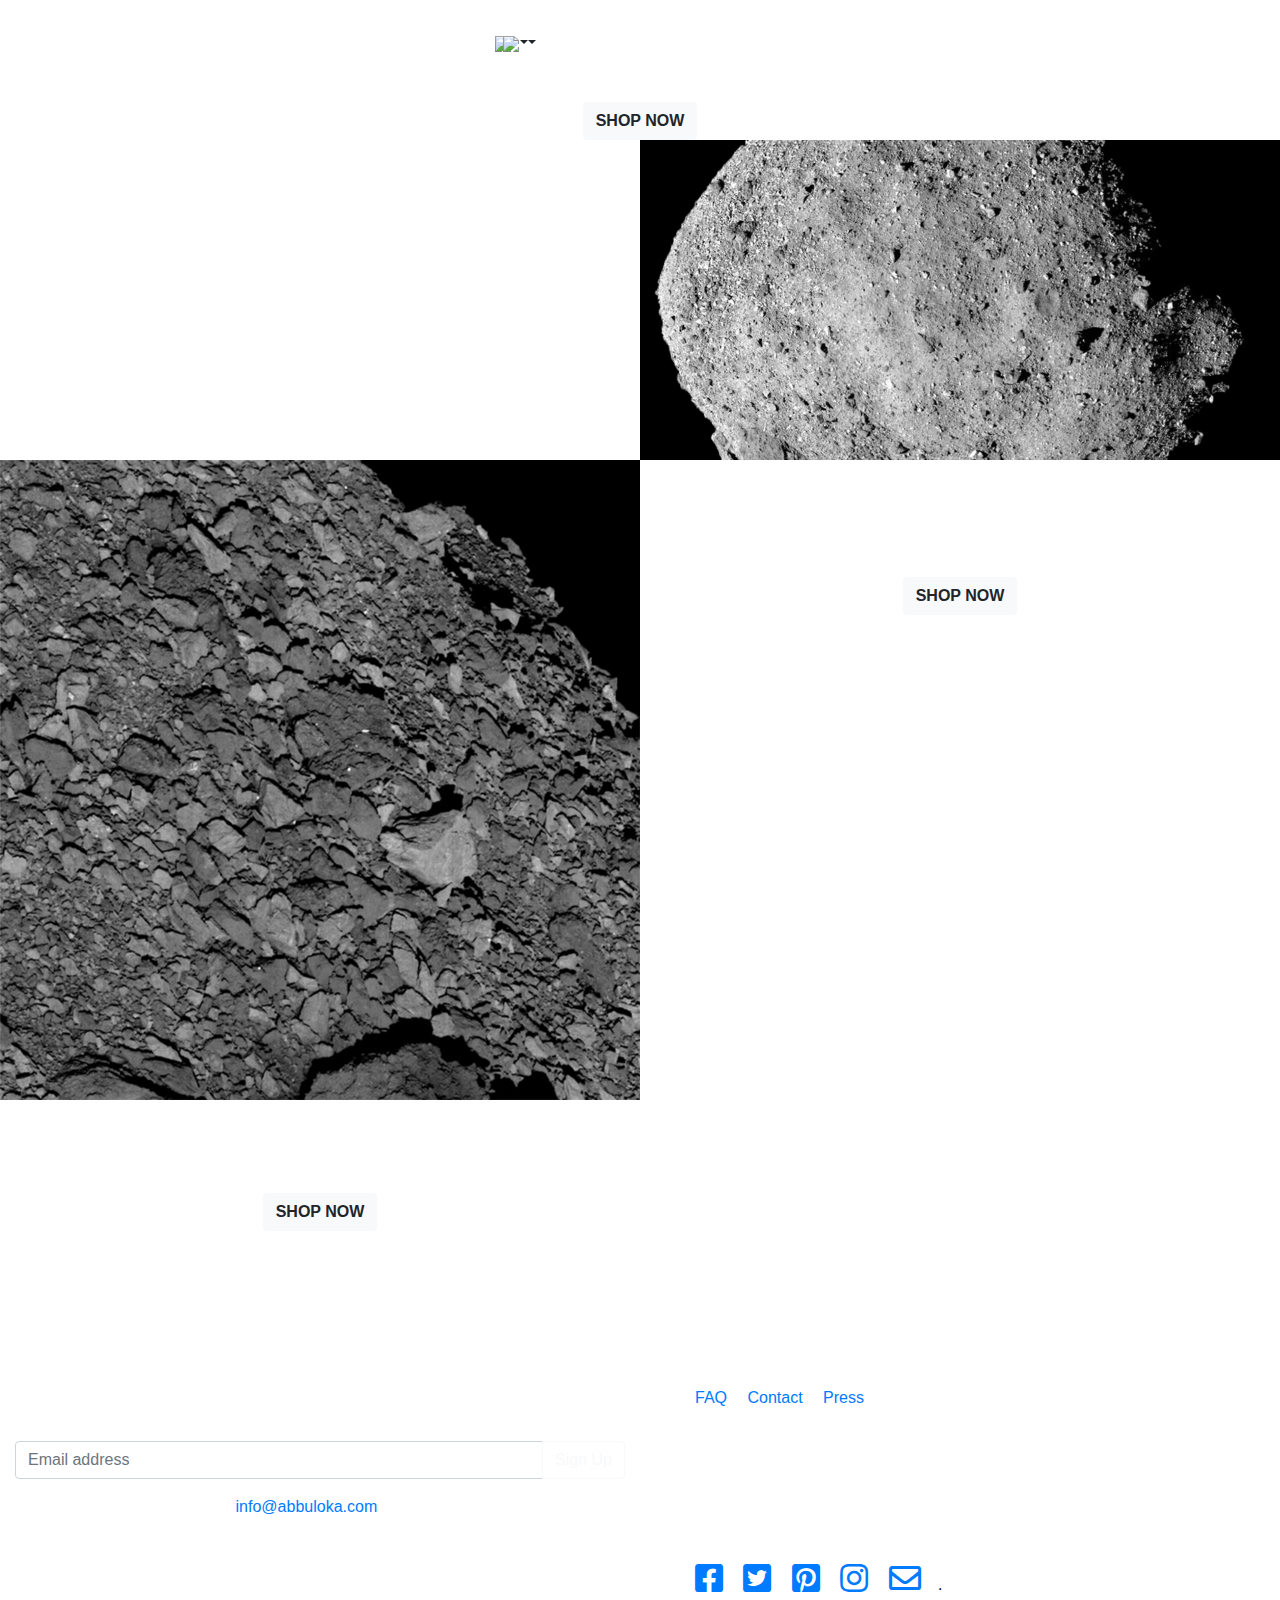
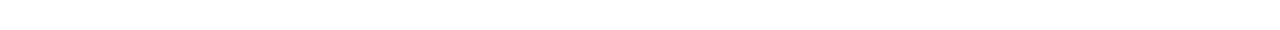
==== commit 1677e78a: "Added msc" ====
--- a/index.html
+++ b/index.html
@@ -20,6 +20,7 @@
   <link rel="stylesheet" href="css/index.css">
   <link href="https://fonts.googleapis.com/css?family=Libre+Barcode+39|Wallpoet&display=swap" rel="stylesheet">
   <link rel="stylesheet" href="https://pro.fontawesome.com/releases/v5.11.2/css/all.css">
+  <link href="https://fonts.googleapis.com/css?family=Titillium+Web:300,400,700,900&display=swap" rel="stylesheet">
 </head>
 
 <body>
@@ -28,8 +29,8 @@
       <div id="head">
         <nav id="nav-head">
           <div class="navbar navbar-expand-lg fixed-top  navbar-dark p-4">
-            <a id="abbu-ka" class="navbar-brand font-weight-bold ml-4" href="index.html"><img id="logo" width="50%"
-                src="img/logo_index.png" alt=""></a>
+            <a id="abbu-ka" class="navbar-brand font-weight-bold ml-4" href="index.html"><img   width="50%"
+                src="img/logo_index.png" value="PLAY"  onclick="play()"  alt=""></a>
             <button style="margin-top: 0;" class="navbar-toggler d-lg-none" type="button" data-toggle="collapse"
               data-target="#collapsibleNavId" aria-controls="collapsibleNavId" aria-expanded="false"
               aria-label="Toggle navigation">
@@ -117,8 +118,8 @@
       <section>
         <div id="header-text" class="text-center text-white">
           <h2 class="font-weight-light">JOIN US FOR</h2>
-          <h1 class="font-weight-bold">ETERNAL&nbsp;JOURNAY</h1>
-          <button type="button" class="btn btn-light font-weight-bold shop-btn-head">SHOP NOW</button>
+          <h1 class="font-weight-bold">ETERNAL&nbsp;JOURNEY</h1>
+         <a href="product.html"> <button type="button" class="btn btn-light font-weight-bold shop-btn-head">SHOP NOW</button></a>
         </div>
       </section>
     </div>
@@ -154,8 +155,8 @@
               <h1 class="text-white font-weight-bold">RAW</h1>
               <h4 class="text-white font-weight-bold font-italic">Untouced pieces
                 from Benno</h4>
-              <button type="button" class="btn btn-light font-weight-bold shop-btn-smart ">SHOP
-                NOW</button>
+              <a href="product.html"><button type="button" class="btn btn-light font-weight-bold shop-btn-smart ">SHOP
+                NOW</button></a>
             </div>
           </div>
           <div class="col-md-6 px-0">
@@ -164,8 +165,8 @@
               <h1 class="text-white font-weight-bold">PROCESSED</h1>
               <h4 class="text-white font-weight-bold font-italic">Carefully
                 processed by craftsmen for you.</h4>
-              <button type="button" class="btn btn-light font-weight-bold shop-btn-smart shop-btn-desk">SHOP
-                NOW</button>
+              <a href="product.html"><button type="button" class="btn btn-light font-weight-bold shop-btn-smart shop-btn-desk">SHOP
+                NOW</button></a>
             </div>
           </div>
         </div>
@@ -255,7 +256,10 @@
                 <li class="d-inline-block mr-3"><i class="fab fa-instagram fa-2x"></i></li>
               </a>
               <a href="https://www.linkedin.com/feed/">
-                <li class="d-inline-block"><i class="far fa-envelope fa-2x"></i></li>
+                <li class="d-inline-block"> <i class="far fa-envelope fa-2x"></i></li>
+              </a>
+              <a href="#">
+                <li class="d-inline-block"> <input type="button" style="width: 30px; margin-top: -66px !important; border: 0; background-color: transparent;" value="."  onclick="play()"></li>
               </a>
             </ul>
           </div>
@@ -265,10 +269,15 @@
     </div>
     </div>
   </footer>
-
+  <script>
+    function play(){
+         var audio = document.getElementById("audio");
+         audio.play();
+                   }
+     </script>
+  
+ 
+  <audio id="audio" src="abbuloka.mp3" ></audio>
 </body>
 
-</html>
-</body>
-
 </html>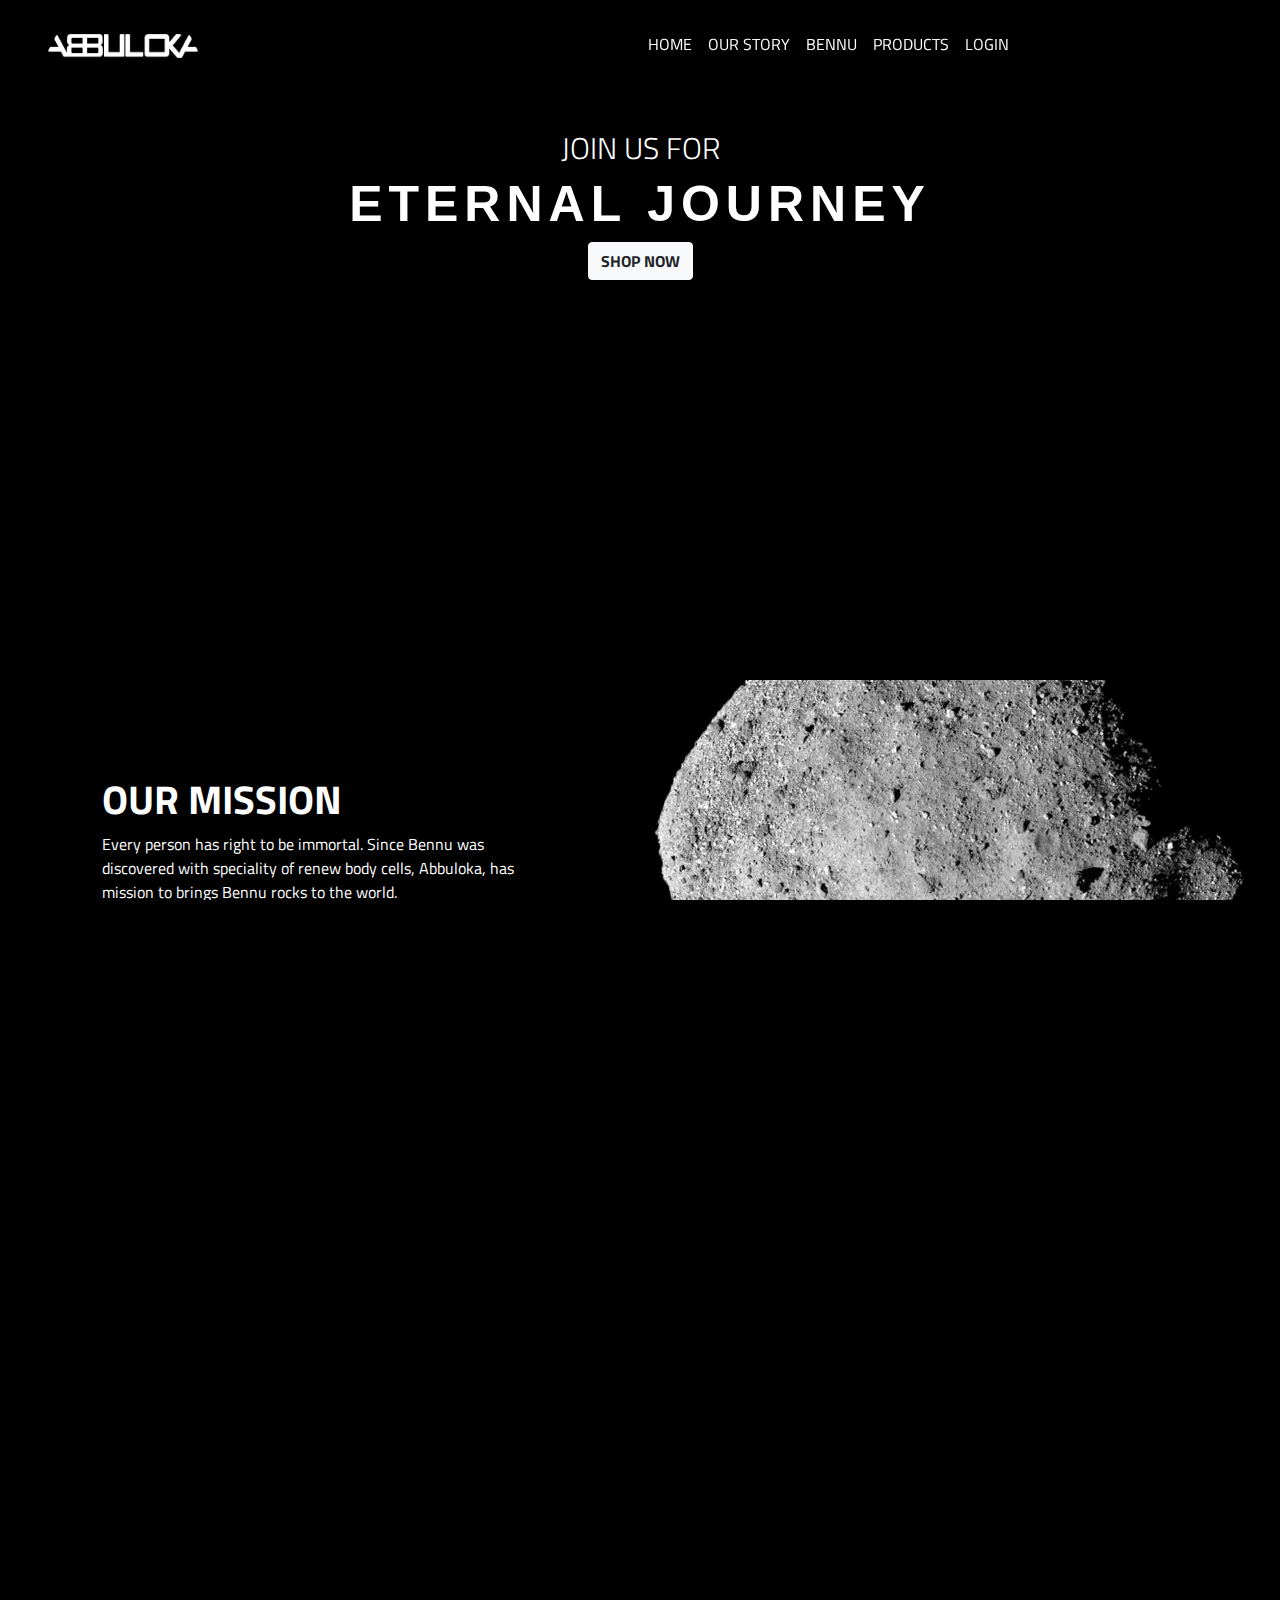
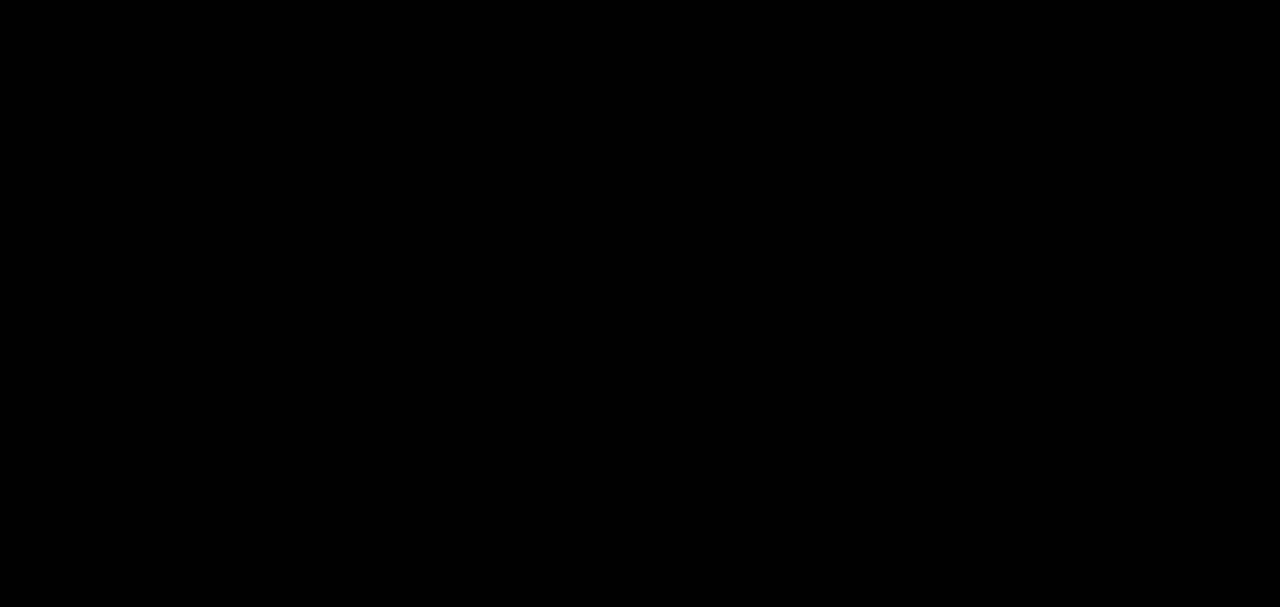
==== commit e437e1da: "Merge pull request #1 from bsurmen/master" ====
--- a/index.html
+++ b/index.html
@@ -64,12 +64,12 @@
                     <ul class="dropdown-menu bar" role="menu" aria-labelledby="menu1">
                       <li role="presentation">
                         <p id="searchText" class="text-dark display-4">Search</p>
-                        <a role="menuitem" tabindex="-1" href="./contact/index.html">
+                        <a role="menuitem" tabindex="-1" href="#">
                           <form class="form-inline my-2 my-lg-0">
                             <div id="searchDiv">
 
 
-                              <input id="searchForm" class="form-control mr-sm-2" type="text" placeholder="Search">
+                              <input id="searchForm" class="form-control mr-sm-2" type="text" placeholder="Type here to search..">
                               <button id="searchButton"
                                 class="btn btn-outline-secondary bg-secondary my-2 my-sm-0 text-dark font-weight-bold"
                                 type="submit">Search</button>
@@ -277,7 +277,7 @@
      </script>
   
  
-  <audio id="audio" src="abbuloka.mp3" ></audio>
+  <audio id="audio" src="assets/abbuloka.mp3" ></audio>
 </body>
 
 </html>--- a/css/index.css
+++ b/css/index.css
@@ -0,0 +1,640 @@
+@import url('https://fonts.googleapis.com/css?family=Titillium+Web&display=swap');
+* {
+    font-family: 'Titillium Web', 'Helvetica Neue', 'Helvetica', Arial, sans-serif;
+    color: white;
+}
+
+/* NAV STYLES START  - KAAN */
+
+html, body {
+    width: 100%;
+    height: 100%;
+    margin: 0px;
+    padding: 0px;
+    overflow-x: hidden;
+    background: black;
+}
+
+button.dropdown-toggle::after {
+    content: none;
+}
+
+.noArrow.dropdown-toggle::after {
+    content: none;
+}
+
+.nav {
+    margin-bottom: 0;
+}
+
+.dropdown {
+    position: static;
+}
+
+.dropdown-menu {
+    width: 100%;
+}
+
+.dropdown-menu>li {
+    display: inline-block;
+}
+
+.dropdown-menu {
+    margin-top: 0;
+    top: -5;
+    width: 35%;
+    right: 50%;
+    left: auto !important;
+    height: 1500%;
+}
+
+#menu1, #menu2 {
+    margin-left: 590%;
+}
+
+#menu2 {
+    margin-left: 755%;
+}
+
+@media only screen and (max-width:900px) {
+    #menu1 {
+        position: fixed;
+        right: 7%;
+    }
+    #menu2 {
+        position: fixed;
+        right: 1%
+    }
+}
+
+#searchForm {
+    margin-top: 60%;
+    margin-left: 10%;
+    margin-bottom: 10px;
+}
+
+#searchText {
+    width: 160px;
+    border-bottom: 2px black solid;
+    margin-top: 20%;
+    color: red;
+    margin-left: 14%;
+}
+
+#searchDiv {
+    margin-top: 20%;
+    display: block;
+    width: 1%;
+    margin-left: 12%;
+}
+
+#searchButton {
+    height: 3%;
+}
+
+.nav-link {
+    color: white !important;
+}
+
+.navbar-nav>li>a:hover {
+    color: gray !important;
+    transform: rotate(360deg);
+    transition: 3s;
+    animation-name: example;
+    animation-duration: 3s;
+}
+
+#logo:hover {
+    transform: rotate(360deg);
+    transition: 3s;
+}
+
+@keyframes example {
+    from {
+        background-color: silver;
+    }
+    to {
+        background-color: black;
+    }
+}
+
+#cartText {
+    padding-bottom: 2%;
+    border-bottom: 1px gainsboro solid;
+}
+
+#numProducts {
+    border-bottom: 1px gainsboro solid;
+    padding-bottom: 2%;
+}
+
+#cartMenu p {
+    text-align: left;
+    margin-left: 3%;
+    margin-top: 4%;
+    color: black;
+}
+
+#cartMenu span{
+    color: black;
+}
+
+#special {
+    background-color: white;
+    width: 70%;
+    margin-left: 3%;
+    text-align: left;
+    height: 300px;
+}
+
+#special span {
+    padding-top: 14%;
+}
+
+#shipping {
+    font-size: 55%;
+}
+
+.nav {
+    margin-bottom: 0;
+    padding-bottom: 0;
+}
+
+#navUl {
+    width: 100%;
+    position: absolute;
+    left: 50%;
+}
+
+/* #bar{
+    margin-top: 0;
+    padding-top: 0;
+    border-top-width: 0;
+    top: 0;
+    position: absolute;
+} */
+
+.cartButton {
+    margin-left: 3%;
+}
+
+#dolars {
+    font-weight: bold;
+    font-size: 150%;
+}
+
+#abbu-ka {
+    margin-right: 0px;
+    width: 300px;
+}
+
+@media only screen and (max-width: 765px) {
+    #navUl {
+        margin-left: 15%;
+        margin-right: 0;
+    }
+}
+
+@media only screen and (max-width: 1135px) {
+    #navUl {
+        width: 100%;
+        position: absolute;
+        left: 30%;
+    }
+}
+
+@media only screen and (max-width: 666px) {
+    body {
+        font-size: 65%;
+    }
+}
+
+@media only screen and (max-width: 903px) {
+    body {
+        font-size: 80%;
+    }
+    #ourStorynav {
+        display: none;
+    }
+}
+
+@media only screen and (max-width: 427px) {
+    #abbu-ka {
+        width: 200px;
+    }
+}
+
+@media only screen and (max-width: 710px) {
+    .iconlar {
+        position: absolute;
+        left: 0%;
+    }
+}
+
+@media (min-width:480px) and (max-width: 575px) {
+    #navUl {
+        margin-left: 45%;
+    }
+    .homeText {
+        margin-left: 15%;
+    }
+    #productText {
+        margin-left: 10%;
+    }
+}
+
+@media only screen and (max-width: 575px) {
+    #menu1 {
+        visibility: hidden;
+    }
+    #menu2 {
+        visibility: hidden;
+    }
+}
+
+@media (max-width:480px) {
+    #navUl {
+        margin-left: 45%;
+    }
+    .homeText {
+        margin-left: 15%;
+    }
+    #menu1 {
+        margin-left: 1015%;
+        width: 220%;
+    }
+    #menu2 {
+        position: relative;
+        bottom: 38px;
+        left: 40px;
+        width: 220%;
+    }
+    #productText {
+        margin-left: 10%;
+    }
+}
+
+@media (max-width:470px) {
+    #navUl {
+        margin-left: 45%;
+    }
+    .homeText {
+        margin-left: 10%;
+    }
+    #menu1 {
+        display: hidden;
+    }
+    #menu2 {
+        position: relative;
+        bottom: 38px;
+        left: 30px;
+        width: 220%;
+    }
+    #productText {
+        margin-left: 2%;
+    }
+}
+
+@media (min-width:765px) and (max-width: 1135px) {
+    .nav {
+        margin-bottom: 0;
+    }
+    .dropdown {
+        position: static;
+    }
+    .dropdown-menu {
+        width: 100%;
+    }
+    .dropdown-menu>li {
+        display: inline-block;
+    }
+    .dropdown-menu {
+        width: 35%;
+        right: 30%;
+        left: auto !important;
+        height: 1700%;
+    }
+}
+
+@media (min-width: 575px) and (max-width: 765px) {
+    .nav {
+        margin-bottom: 0;
+    }
+    .dropdown {
+        position: static;
+    }
+    .dropdown-menu {
+        width: 100%;
+    }
+    .dropdown-menu>li {
+        display: inline-block;
+    }
+    .dropdown-menu {
+        width: 35%;
+        right: 45%;
+        left: auto !important;
+        height: 1500%;
+    }
+}
+
+@media (max-width: 575px) {
+    .dropdown-menu {
+        visibility: hidden;
+    }
+    * {
+        -webkit-transform: unset!important;
+        transform: unset !important;
+    }
+    * {
+        -o-transition-property: none !important;
+        -moz-transition-property: none !important;
+        -ms-transition-property: none !important;
+        -webkit-transition-property: none !important;
+        transition-property: none !important;
+    }
+    * {
+        -o-transform: none !important;
+        -moz-transform: none !important;
+        -ms-transform: none !important;
+        -webkit-transform: none !important;
+        transform: none !important;
+    }
+}
+
+@media(max-width:765px) {
+    .dropdown-menu {
+        width: 35%;
+        right: 45%;
+        left: auto !important;
+        height: 1800%;
+    }
+}
+
+/* NAV STYLES END  - KAAN */
+
+.sticky-top {
+    background-color: black;
+    height: 80px;
+}
+
+@media only screen and (max-width:910px) {
+    #menu1, #menu2 {
+        margin-top: 0px;
+    }
+}
+
+/*---------------------------------------*/
+
+* {
+    font-family: 'Titillium Web', 'Helvetica Neue', 'Helvetica', Arial, sans-serif;
+    color: white;
+}
+
+#nav-head {
+    padding: 20px 20px;
+}
+
+.bg-img {
+    min-height: 600px;
+    background-image: url("https://media.giphy.com/media/l0K4lUxBzIOeJd1EA/giphy.gif");
+    background-position: left;
+    background-repeat: round;
+    background-size: contain;
+}
+
+#header-text h1 {
+    letter-spacing: 6px;
+    font-size: 3.125rem;
+    font-family: Verdana, Geneva, Tahoma, sans-serif;
+}
+
+#header-text h2 {
+    font-size: 1.875rem;
+}
+
+/*--------------Our Mission-------------*/
+
+.mis-tex {
+    padding: 0 8%;
+}
+
+/*--------------Raw/Process-------------*/
+
+.ico {
+    padding: .5rem;
+}
+
+.thumbnail2 {
+    position: relative;
+}
+
+.caption2 {
+    position: absolute;
+    top: 40% !important;
+    left: 0;
+    width: 100%;
+    z-index: 1;
+}
+
+#raw-process button {
+    margin-top: 1%;
+    padding: 10px 40px;
+}
+
+#raw-process img:hover {
+    filter: brightness(50%);
+    -webkit-transition: all 1s ease;
+    -moz-transition: all 1s ease;
+    -o-transition: all 1s ease;
+    -ms-transition: all 1s ease;
+    transition: all 0.1s ease;
+}
+
+#processed-img:hover {
+    filter: brightness(50%);
+    -webkit-transition: all 1s ease;
+    -moz-transition: all 1s ease;
+    -o-transition: all 1s ease;
+    -ms-transition: all 1s ease;
+    transition: all 0.1s ease;
+}
+
+/*--------------Our Story-------------*/
+
+/*--------------Footer-------------*/
+
+footer {
+    margin-top: 2%;
+}
+
+.footerRightAlign {
+    padding: 0 15%;
+}
+
+footer a {
+    color: white;
+}
+
+footer a:hover {
+    color: lightgray;
+}
+
+.foot-to-left {
+    margin-left: -5%;
+    margin-bottom: 0;
+}
+
+@media (max-width: 576px) {
+    .bg-img {
+        min-height: 400px;
+        background-size: cover;
+    }
+    #header-text {
+        margin-top: 28%;
+    }
+    #header-text h1 {
+        letter-spacing: 6px;
+        font-size: 1.5rem;
+    }
+    #header-text h2 {
+        font-size: 1.4rem;
+    }
+    #header-text button {
+        margin-top: 1%;
+        padding: 10px 30px;
+    }
+    /*-------------Mission---------------*/
+    #mis-tex h1 {
+        font-size: 1.5rem;
+    }
+    .thumbnail1 {
+        position: relative;
+    }
+    .caption1 {
+        position: absolute;
+        top: 12% !important;
+        left: 0;
+        width: 100%;
+        z-index: 1;
+    }
+    #mission img {
+        filter: brightness(30%);
+        height: 200px;
+    }
+    #raw-process h1 {
+        font-size: 2.5rem;
+    }
+    #raw-process h4 {
+        font-size: 1.2rem;
+    }
+    #story img {
+        filter: brightness(30%);
+        height: 250px;
+    }
+    #story .mis-tex {
+        padding-right: 0 !important;
+    }
+    footer {
+        margin-top: 4%;
+    }
+    #newsletter-input {
+        width: 280px !important;
+        border-radius: 3px;
+    }
+    #signUpBtn {
+        margin-top: 10% !important;
+        margin-left: 1% !important;
+        border-radius: 3px;
+        width: 100px;
+    }
+}
+
+@media (min-width: 576px) {
+    #header-text {
+        margin-top: 16%;
+    }
+    #raw-process h1 {
+        font-size: 2.8rem;
+    }
+    #raw-process h4 {
+        font-size: 1.6rem;
+    }
+    #newsletter-input {
+        width: 350px !important;
+        border-radius: 3px;
+    }
+}
+
+@media (max-width: 768px) {
+    #mis-tex h1 {
+        font-size: 1.5rem;
+    }
+    .thumbnail1 {
+        position: relative;
+    }
+    .caption1 {
+        position: absolute;
+        top: 25%;
+        left: 0;
+        width: 100%;
+        z-index: 1;
+    }
+    #mission img {
+        filter: brightness(30%);
+        height: 200px;
+    }
+    #story img {
+        filter: brightness(30%);
+        height: 250px;
+    }
+    #story .mis-tex {
+        padding-right: 0 !important;
+    }
+    #copyright {
+        visibility: hidden;
+    }
+    .footerRightAlign {
+        padding: 0 6%;
+    }
+}
+
+@media (min-width: 768px) {
+    #header-text {
+        margin-top: 13%;
+    }
+    #raw-process h1 {
+        font-size: 2.6rem;
+    }
+    #raw-process h4 {
+        font-size: 1.2rem;
+    }
+}
+
+@media (min-width: 992px) {
+    #header-text {
+        margin-top: 11%;
+    }
+    #raw-process h1 {
+        font-size: 5rem;
+    }
+    #raw-process h4 {
+        font-size: 1.5rem;
+    }
+    #signUpBtn {
+        margin-left: -10px !important;
+        border-radius: 0 3px 3px 0;
+    }
+}
+
+@media (min-width: 1200px) {
+    #nav-head {
+        padding: 20px 60px;
+    }
+    #header-text {
+        margin-top: 7%;
+    }
+    #newsletter-input {
+        width: 146%;
+        border-radius: 3px 0 0 3px;
+    }
+}